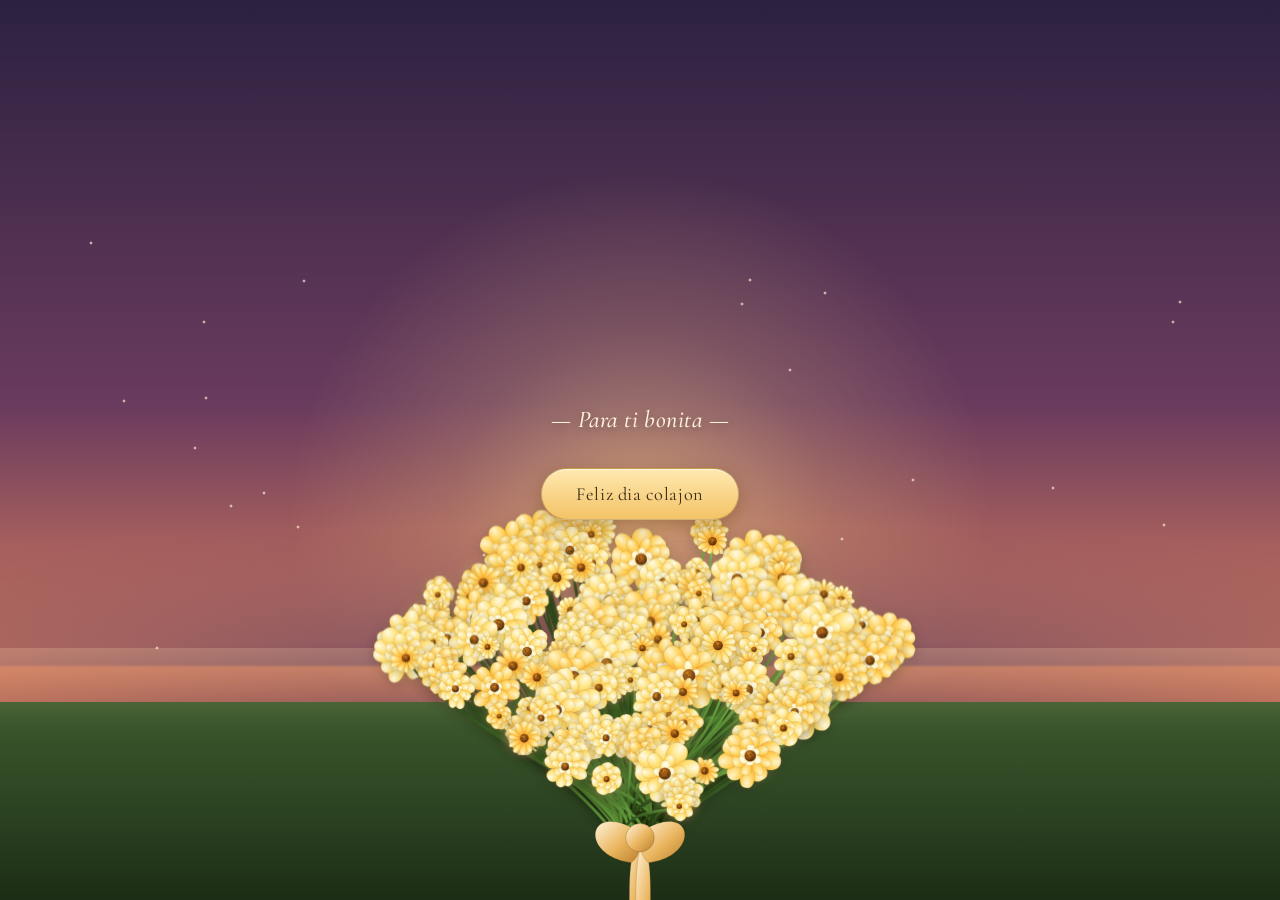
==== index.html @ 4f0868e4 "Renombrar archivo principal a index.html" ====
<!DOCTYPE html>
<html lang="es">
<head>
<meta charset="UTF-8">
<title>Un ramo para ti</title>
<meta name="viewport" content="width=device-width, initial-scale=1, viewport-fit=cover">
<link rel="preconnect" href="https://fonts.googleapis.com">
<link rel="preconnect" href="https://fonts.gstatic.com" crossorigin>
<link href="https://fonts.googleapis.com/css2?family=Dancing+Script:wght@600;700&family=Cormorant+Garamond:ital,wght@0,400;0,500;1,500&display=swap" rel="stylesheet">
<link rel="stylesheet" href="styles.css">
</head>
<body>

<div id="scene">
  <div class="sky"></div>
  <div class="sun-glow"></div>
  <div class="hills back"></div>
  <div class="hills front"></div>
  <div class="ground"></div>
  <div class="ground-mist"></div>

  <svg id="garden-svg" viewBox="0 0 1440 760" preserveAspectRatio="xMidYMax meet" aria-hidden="true">
    <defs>
      <radialGradient id="petalGradA" cx="50%" cy="15%" r="90%">
        <stop offset="0%" stop-color="#fffbe6"/>
        <stop offset="45%" stop-color="#ffe27a"/>
        <stop offset="78%" stop-color="#ffc247"/>
        <stop offset="100%" stop-color="#f2932c"/>
      </radialGradient>
      <radialGradient id="petalGradB" cx="50%" cy="15%" r="90%">
        <stop offset="0%" stop-color="#fff6d0"/>
        <stop offset="45%" stop-color="#ffd35c"/>
        <stop offset="80%" stop-color="#ffab30"/>
        <stop offset="100%" stop-color="#e8791a"/>
      </radialGradient>
      <radialGradient id="petalGradInner" cx="50%" cy="20%" r="90%">
        <stop offset="0%" stop-color="#fffef2"/>
        <stop offset="60%" stop-color="#fff0ab"/>
        <stop offset="100%" stop-color="#ffdb6e"/>
      </radialGradient>
      <radialGradient id="centerGrad" cx="40%" cy="35%" r="70%">
        <stop offset="0%" stop-color="#d98a1f"/>
        <stop offset="55%" stop-color="#8a4b12"/>
        <stop offset="100%" stop-color="#4a2a08"/>
      </radialGradient>
      <!-- Nuevos colores para dar variedad -->
      <radialGradient id="petalGradWhite" cx="50%" cy="15%" r="90%">
        <stop offset="0%" stop-color="#ffffff"/>
        <stop offset="70%" stop-color="#f2f2f2"/>
        <stop offset="100%" stop-color="#e0e0e0"/>
      </radialGradient>
      <radialGradient id="petalGradOrange" cx="50%" cy="15%" r="90%">
        <stop offset="0%" stop-color="#ffb347"/>
        <stop offset="60%" stop-color="#ff7b00"/>
        <stop offset="100%" stop-color="#cc5200"/>
      </radialGradient>
      <radialGradient id="petalGradAccent" cx="50%" cy="15%" r="90%">
        <stop offset="0%" stop-color="#ffe6eb"/>
        <stop offset="50%" stop-color="#ffb3c6"/>
        <stop offset="100%" stop-color="#ff809f"/>
      </radialGradient>
      <radialGradient id="centerGradLight" cx="40%" cy="35%" r="70%">
        <stop offset="0%" stop-color="#ffdf00"/>
        <stop offset="100%" stop-color="#d4af37"/>
      </radialGradient>
      <radialGradient id="glowGrad" cx="50%" cy="50%" r="50%">
        <stop offset="0%" stop-color="rgba(255,222,140,0.55)"/>
        <stop offset="100%" stop-color="rgba(255,222,140,0)"/>
      </radialGradient>
      <linearGradient id="stemGrad" x1="0" y1="0" x2="1" y2="0">
        <stop offset="0%" stop-color="#274016"/>
        <stop offset="55%" stop-color="#4b7a30"/>
        <stop offset="100%" stop-color="#6fae44"/>
      </linearGradient>
      <linearGradient id="leafGrad" x1="0" y1="1" x2="0" y2="0">
        <stop offset="0%" stop-color="#2c4a1c"/>
        <stop offset="100%" stop-color="#6fae44"/>
      </linearGradient>
      <linearGradient id="ribbonGrad" x1="0" y1="0" x2="1" y2="1">
        <stop offset="0%" stop-color="#fff3da"/>
        <stop offset="55%" stop-color="#eab55e"/>
        <stop offset="100%" stop-color="#b97f2e"/>
      </linearGradient>
      <filter id="softGlow" x="-100%" y="-100%" width="300%" height="300%">
        <feGaussianBlur stdDeviation="6"/>
      </filter>
    </defs>
    <g id="garden-root"></g>
  </svg>

  <div id="fireflies"></div>
  <div id="petals-fall"></div>
  <div id="sparkles"></div>
  <div class="surprise-flash" id="flash"></div>

  <div class="ui">
    <section id="view-flowers" class="view">
      <p class="hint">— Para ti bonita —</p>
      <button id="btn-open" class="btn">Feliz dia colajon</button>
    </section>

    <section id="view-note" class="view hidden">
      <div class="carta">
        <svg class="carta-flower" viewBox="-40 -60 80 90" aria-hidden="true">
          <use href="#deco-flower"/>
        </svg>
        <p class="texto-manuscrito">
            Aunque no pueda dártelas en persona, quise encontrar una manera de hacerlas. Porque, aunque haya cosas que no puedo darte, siempre voy a buscar la forma de hacerte sentir cuánto te amo bonita.
        </p>
        <button id="btn-back" class="btn-mini">← volver </button>
      </div>
    </section>
  </div>
</div>
<script src="script.js"></script>
</body>
</html>
---- styles.css ----
:root{
    --dusk-top:#2c2140;
    --dusk-mid:#6a3b5e;
    --dusk-low:#e8875c;
    --sun:#ffd98a;
    --ink:#3a2b1a;
    --paper:#fffaf1;
    --gold:#c9862c;
    box-sizing:border-box;
    padding-top:env(safe-area-inset-top,0px);
    padding-bottom:env(safe-area-inset-bottom,0px);
  }
  *{box-sizing:inherit;}
  html,body{
    height:100%;
    margin:0;
    background:var(--dusk-top);
    overflow:hidden;
    font-family:'Cormorant Garamond', serif;
  }
  html{scroll-padding-top:env(safe-area-inset-top,0px);}

  #scene{
    position:relative;
    width:100%;
    height:100%;
    min-height:100dvh;
    overflow:hidden;
    isolation:isolate;
  }

  /* ---------- Cielo y luz ---------- */
  .sky{
    position:absolute; inset:0;
    background:linear-gradient(180deg,
      var(--dusk-top) 0%,
      var(--dusk-mid) 45%,
      var(--dusk-low) 78%,
      #f7b46a 100%);
    opacity:0;
    animation:fadeIn 2.4s ease-out forwards;
  }
  @keyframes fadeIn{ to{opacity:1;} }
  .sun-glow{
    position:absolute;
    left:50%; top:58%;
    width:60vmax; height:60vmax;
    transform:translate(-50%,-50%);
    background:radial-gradient(circle, rgba(255,217,138,0.55) 0%, rgba(255,217,138,0.18) 35%, rgba(255,217,138,0) 65%);
    opacity:0;
    animation:fadeIn 3s ease-out 0.4s forwards;
    filter:blur(2px);
  }
  .hills{
    position:absolute; left:-5%; width:110%;
    opacity:0;
    animation:fadeIn 2.6s ease-out forwards;
  }
  .hills.back{
    bottom:26%; height:22%;
    background:radial-gradient(120% 100% at 50% 100%, #7a4f63 0%, transparent 70%);
    filter:blur(1px);
    animation-delay:.5s;
  }
  .hills.front{
    bottom:18%; height:16%;
    background:radial-gradient(120% 100% at 50% 100%, #5b3550 0%, transparent 70%);
    animation-delay:.8s;
  }

  /* ---------- Suelo ---------- */
  .ground{
    position:absolute; left:0; right:0; bottom:0; height:22%;
    background:linear-gradient(180deg, #3d5a2e 0%, #2a4020 60%, #1c2e15 100%);
    opacity:0;
    animation:fadeIn 2s ease-out .6s forwards;
  }
  .ground-mist{
    position:absolute; left:0; right:0; bottom:19%; height:9%;
    background:linear-gradient(180deg, rgba(255,220,170,.22), rgba(255,220,170,0));
    pointer-events:none;
  }

  /* ---------- Ramo SVG ---------- */
  #garden-svg{
    position:absolute; left:0; bottom:0; width:100%; height:84%;
    display:block;
    overflow:visible;
  }
  .flower-anchor{
    opacity:0;
    animation:growUp 1.4s cubic-bezier(.16,1,.3,1) forwards;
    animation-delay:var(--grow-delay,0s);
  }
  @keyframes growUp{
    0%{ transform:scale(0.02,0.02); opacity:0; }
    40%{ opacity:1; }
    100%{ transform:scale(1,1); opacity:1; }
  }
  .flower-sway{
    animation:sway var(--sway-dur,6s) ease-in-out var(--sway-delay,0s) infinite;
  }
  @keyframes sway{
    0%,100%{ transform:rotate(-1.2deg); }
    50%{ transform:rotate(1.2deg); }
  }
  .flower-head-breathe{
    animation:breathe var(--breathe-dur,7s) ease-in-out var(--breathe-delay,0s) infinite;
    transform-origin:center;
  }
  @keyframes breathe{
    0%,100%{ transform:scale(1); }
    50%{ transform:scale(1.04); }
  }
  .flower{
    filter: drop-shadow(0 3px 6px rgba(28, 14, 5, 0.22));
    opacity: 0.98;
  }
  .flower.layer1{ filter:blur(0.8px) brightness(0.9); opacity:.88; }
  .flower.layer2{ filter:blur(0.5px) brightness(0.95); opacity:.93; }
  .flower.layer3{ filter:blur(0.2px); opacity:.98; }
  .flower.layer4{ filter:drop-shadow(0 4px 6px rgba(32,15,4,0.22)); opacity:1; }
  .flower.layer5{ filter:drop-shadow(0 6px 12px rgba(32,15,4,0.32)); opacity:1; }

  .ribbon{ opacity:0; animation:fadeIn 1.2s ease-out 2.6s forwards; }

  /* Destello sorpresa */
  .surprise-flash{
    position:absolute; inset:0;
    background:radial-gradient(circle at 50% 60%, rgba(255,240,200,.55), rgba(255,240,200,0) 55%);
    opacity:0; pointer-events:none;
  }
  .surprise-flash.on{ animation:flash 2.6s ease-out forwards; }
  @keyframes flash{
    0%{opacity:0;} 25%{opacity:1;} 100%{opacity:0;}
  }

  /* ---------- Partículas ---------- */
  #fireflies, #petals-fall, #sparkles{ position:absolute; inset:0; pointer-events:none; }
  .firefly{
    position:absolute; width:5px; height:5px; border-radius:50%;
    background:#ffe9a8;
    box-shadow:0 0 6px 2px rgba(255,233,168,.9), 0 0 14px 6px rgba(255,200,120,.35);
    opacity:0;
    animation:fireflyMove var(--fdur,9s) ease-in-out var(--fdelay,0s) infinite;
  }
  @keyframes fireflyMove{
    0%{ transform:translate(0,0); opacity:0; }
    10%{ opacity:.9; }
    50%{ transform:translate(var(--fx,20px), var(--fy,-30px)); opacity:.5; }
    90%{ opacity:.9; }
    100%{ transform:translate(0,0); opacity:0; }
  }
  .falling-petal{
    position:absolute; top:-5%; width:10px; height:8px;
    background:linear-gradient(160deg,#ffe27a,#f2932c);
    border-radius:0% 100% 0% 100%/0% 100% 0% 100%;
    opacity:.85;
    animation:petalFall var(--pdur,14s) linear var(--pdelay,0s) infinite;
  }
  @keyframes petalFall{
    0%{ transform:translate(0,0) rotate(0deg); opacity:0; }
    8%{ opacity:.85; }
    100%{ transform:translate(var(--px,60px),115vh) rotate(300deg); opacity:.2; }
  }
  .sparkle{
    position:absolute; width:4px; height:4px;
    background:radial-gradient(circle, #fff6d8 0%, rgba(255,246,216,0) 70%);
    border-radius:50%;
    animation:twinkle var(--tdur,3.5s) ease-in-out var(--tdelay,0s) infinite;
  }
  @keyframes twinkle{
    0%,100%{ opacity:.15; transform:scale(.7); }
    50%{ opacity:1; transform:scale(1.4); }
  }

  /* ---------- Interfaz ---------- */
  .ui{ position:absolute; inset:0; display:flex; align-items:center; justify-content:center; z-index:5; }
  .view{ display:flex; flex-direction:column; align-items:center; text-align:center; transition:opacity .9s ease; padding:0 24px; }
  .view.hidden{ opacity:0; pointer-events:none; position:absolute; }

  .hint{
    font-family:'Cormorant Garamond', serif; font-style:italic; font-weight:500;
    font-size:clamp(1.1rem,2.6vw,1.5rem); color:#fff3df;
    text-shadow:0 2px 10px rgba(0,0,0,.35); letter-spacing:.02em;
    opacity:0; transform:translateY(10px);
    animation:riseIn 1.4s ease-out 3.4s forwards;
    margin-bottom:34px;
  }
  @keyframes riseIn{ to{ opacity:1; transform:translateY(0); } }

  .btn{
    font-family:'Cormorant Garamond', serif; font-size:1.15rem; letter-spacing:.03em;
    color:#3a2b1a; background:linear-gradient(180deg,#ffe9b0,#f3c366);
    border:1px solid rgba(122,75,18,.35); padding:14px 34px; border-radius:30px; cursor:pointer;
    box-shadow:0 6px 18px rgba(90,50,10,.35), inset 0 1px 0 rgba(255,255,255,.6);
    opacity:0; transform:translateY(10px);
    animation:riseIn 1.4s ease-out 4s forwards;
    transition:transform .35s ease, box-shadow .35s ease;
  }
  .btn:hover{ transform:translateY(-2px); box-shadow:0 10px 22px rgba(90,50,10,.4); }
  .btn:focus-visible{ outline:2px solid #fff3df; outline-offset:3px; }

  .carta{
    max-width:min(480px,86vw);
    background:linear-gradient(180deg,var(--paper),#fdf1da);
    border-radius:6px; padding:44px 34px 32px;
    box-shadow:0 20px 50px rgba(30,15,5,.45);
    position:relative;
  }
  .carta::before{
    content:""; position:absolute; inset:10px;
    border:1px solid rgba(180,130,50,.25); border-radius:3px; pointer-events:none;
  }
  .carta-flower{ width:56px; height:56px; margin:0 auto 14px; display:block; }
  .texto-manuscrito{
    font-family:'Dancing Script', cursive;
    font-size:clamp(1.4rem,3.4vw,1.9rem); line-height:1.5; color:var(--ink);
    margin:0 0 26px;
  }
  .btn-mini{
    font-family:'Cormorant Garamond', serif; font-style:italic; font-size:.95rem;
    color:var(--gold); background:none; border:none; cursor:pointer; padding:6px 10px;
  }

  @media (prefers-reduced-motion: reduce){
    .flower-anchor,.flower-sway,.flower-head-breathe,.firefly,.falling-petal,.sparkle,.hint,.btn,.sky,.hills,.ground,.ribbon{
      animation-duration:.01ms !important;
      animation-iteration-count:1 !important;
    }
  }
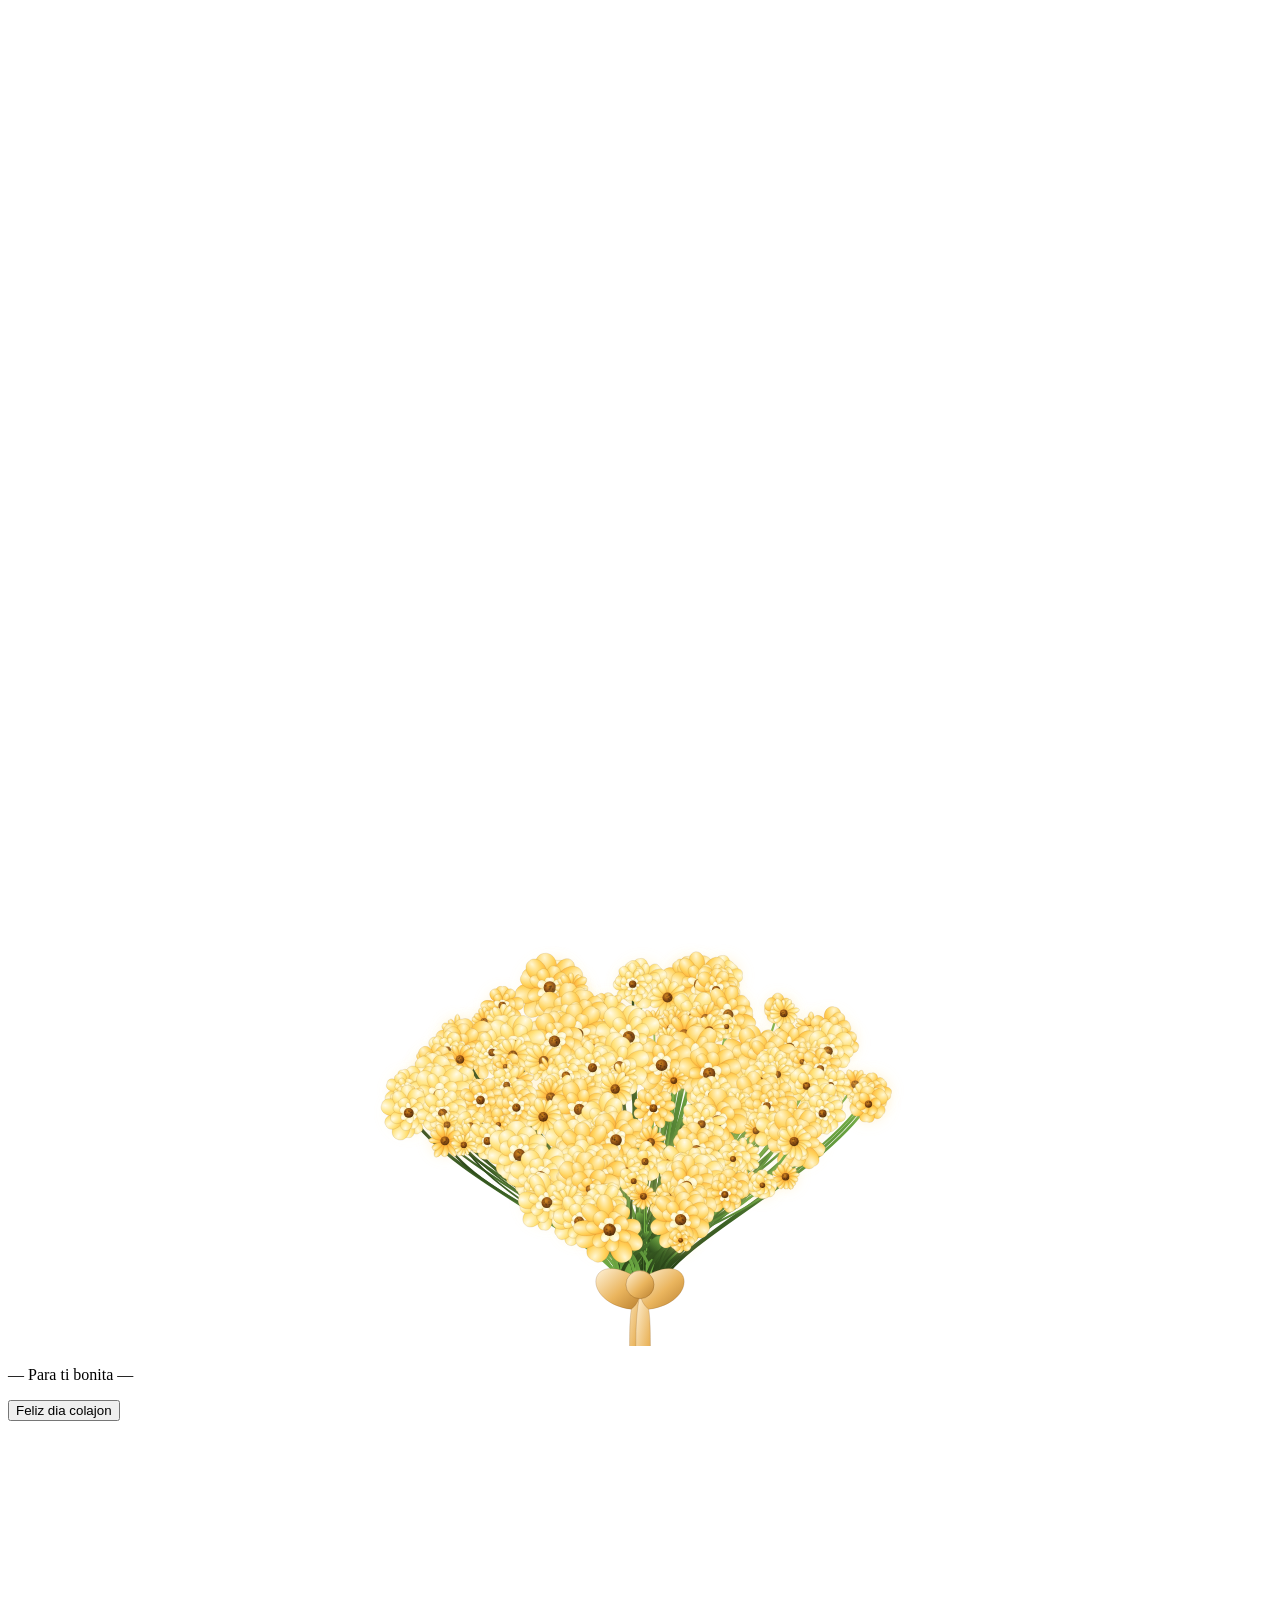
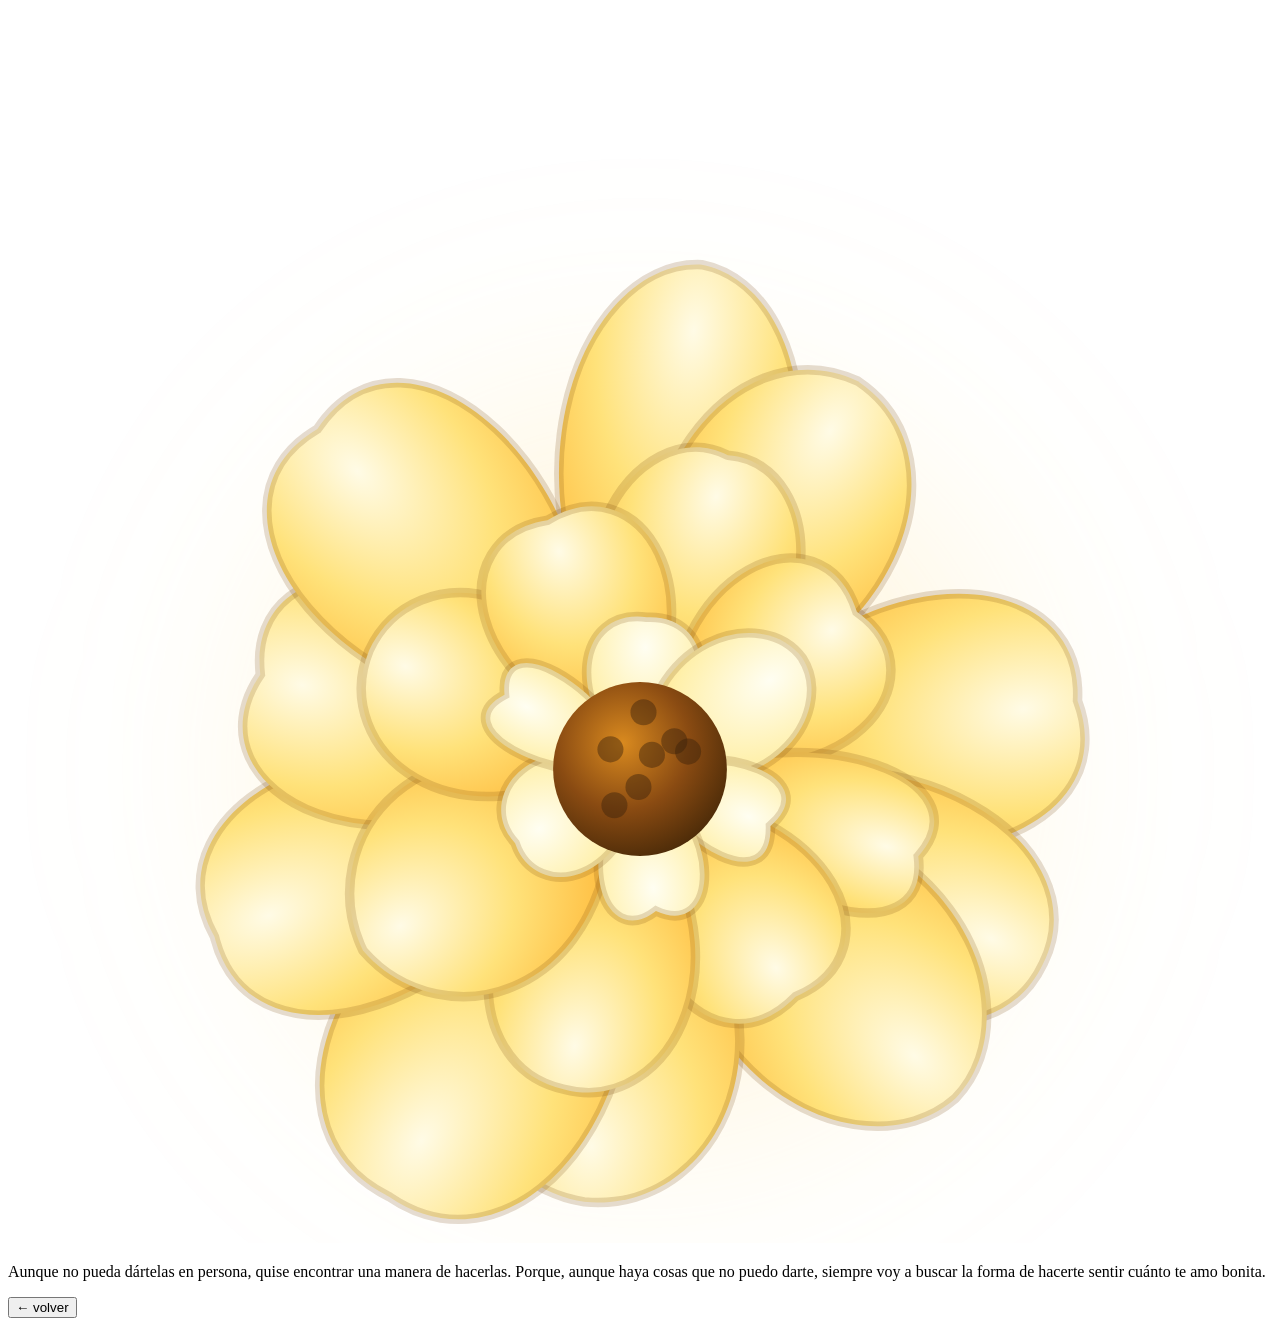
==== commit 3685d6a4: "responsive" ====
--- a/index.html
+++ b/index.html
@@ -2,8 +2,9 @@
 <html lang="es">
 <head>
 <meta charset="UTF-8">
-<title>Un ramo para ti</title>
+<title>KBPO</title>
 <meta name="viewport" content="width=device-width, initial-scale=1, viewport-fit=cover">
+<svg id="garden-svg" viewBox="0 0 1440 760" preserveAspectRatio="xMidYMax slice" aria-hidden="true">
 <link rel="preconnect" href="https://fonts.googleapis.com">
 <link rel="preconnect" href="https://fonts.gstatic.com" crossorigin>
 <link href="https://fonts.googleapis.com/css2?family=Dancing+Script:wght@600;700&family=Cormorant+Garamond:ital,wght@0,400;0,500;1,500&display=swap" rel="stylesheet">
--- a/styles.css
+++ b/styles.css
@@ -229,3 +229,36 @@
       animation-iteration-count:1 !important;
     }
   }
+
+  /* ---------- Ajustes Responsivos para Móvil ---------- */
+@media (max-width: 768px) {
+    /* Reducimos un poco la altura del lienzo SVG y lo anclamos más abajo */
+    #garden-svg {
+      height: 75%;
+      bottom: -2%;
+    }
+
+    /* Subimos los botones y textos hacia la parte superior de la pantalla */
+    .ui {
+      align-items: flex-start;
+      padding-top: 18vh;
+    }
+
+    /* Hacemos la carta más compacta para que respete el espacio de las flores */
+    .carta {
+      padding: 30px 24px 20px;
+      margin-top: 5vh;
+    }
+
+    /* Subimos el destello del sol para que acompañe a la nota */
+    .sun-glow {
+      top: 40%;
+      width: 90vmax;
+      height: 90vmax;
+    }
+
+    /* Ajustamos las montañas para que no se vean desproporcionadas */
+    .hills.back { bottom: 20%; height: 18%; }
+    .hills.front { bottom: 15%; height: 14%; }
+    .ground { height: 18%; }
+  }
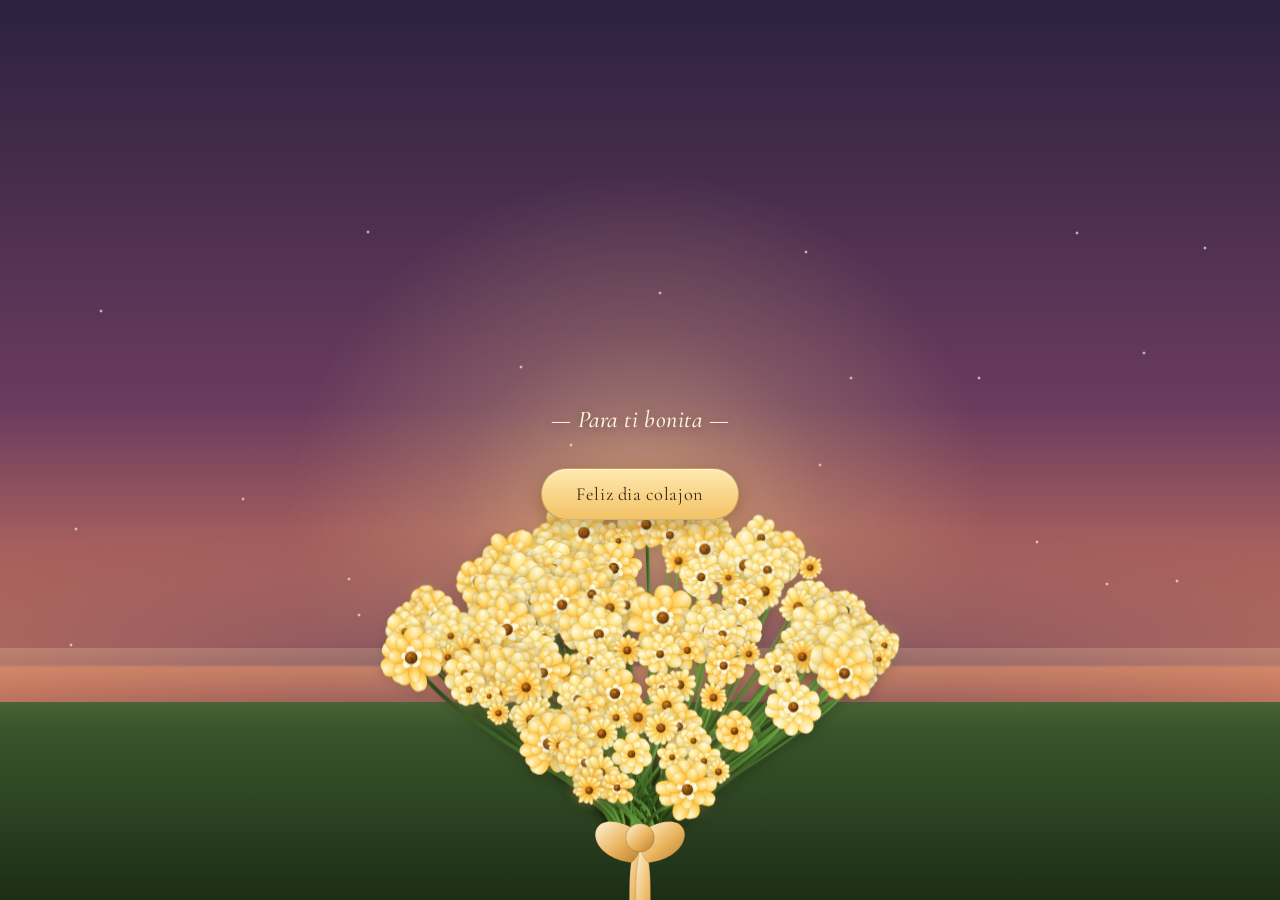
==== commit eede1dc4: "respons" ====
--- a/index.html
+++ b/index.html
@@ -4,7 +4,6 @@
 <meta charset="UTF-8">
 <title>KBPO</title>
 <meta name="viewport" content="width=device-width, initial-scale=1, viewport-fit=cover">
-<svg id="garden-svg" viewBox="0 0 1440 760" preserveAspectRatio="xMidYMax slice" aria-hidden="true">
 <link rel="preconnect" href="https://fonts.googleapis.com">
 <link rel="preconnect" href="https://fonts.gstatic.com" crossorigin>
 <link href="https://fonts.googleapis.com/css2?family=Dancing+Script:wght@600;700&family=Cormorant+Garamond:ital,wght@0,400;0,500;1,500&display=swap" rel="stylesheet">
@@ -20,6 +19,7 @@
   <div class="ground"></div>
   <div class="ground-mist"></div>
 
+  <!-- El meet es clave aquí junto con el CSS que ajustamos -->
   <svg id="garden-svg" viewBox="0 0 1440 760" preserveAspectRatio="xMidYMax meet" aria-hidden="true">
     <defs>
       <radialGradient id="petalGradA" cx="50%" cy="15%" r="90%">
@@ -43,26 +43,6 @@
         <stop offset="0%" stop-color="#d98a1f"/>
         <stop offset="55%" stop-color="#8a4b12"/>
         <stop offset="100%" stop-color="#4a2a08"/>
-      </radialGradient>
-      <!-- Nuevos colores para dar variedad -->
-      <radialGradient id="petalGradWhite" cx="50%" cy="15%" r="90%">
-        <stop offset="0%" stop-color="#ffffff"/>
-        <stop offset="70%" stop-color="#f2f2f2"/>
-        <stop offset="100%" stop-color="#e0e0e0"/>
-      </radialGradient>
-      <radialGradient id="petalGradOrange" cx="50%" cy="15%" r="90%">
-        <stop offset="0%" stop-color="#ffb347"/>
-        <stop offset="60%" stop-color="#ff7b00"/>
-        <stop offset="100%" stop-color="#cc5200"/>
-      </radialGradient>
-      <radialGradient id="petalGradAccent" cx="50%" cy="15%" r="90%">
-        <stop offset="0%" stop-color="#ffe6eb"/>
-        <stop offset="50%" stop-color="#ffb3c6"/>
-        <stop offset="100%" stop-color="#ff809f"/>
-      </radialGradient>
-      <radialGradient id="centerGradLight" cx="40%" cy="35%" r="70%">
-        <stop offset="0%" stop-color="#ffdf00"/>
-        <stop offset="100%" stop-color="#d4af37"/>
       </radialGradient>
       <radialGradient id="glowGrad" cx="50%" cy="50%" r="50%">
         <stop offset="0%" stop-color="rgba(255,222,140,0.55)"/>
@@ -108,11 +88,12 @@
         <p class="texto-manuscrito">
             Aunque no pueda dártelas en persona, quise encontrar una manera de hacerlas. Porque, aunque haya cosas que no puedo darte, siempre voy a buscar la forma de hacerte sentir cuánto te amo bonita.
         </p>
-        <button id="btn-back" class="btn-mini">← volver </button>
+        <button id="btn-back" class="btn-mini">← volver</button>
       </div>
     </section>
   </div>
 </div>
+
 <script src="script.js"></script>
 </body>
 </html>
--- a/styles.css
+++ b/styles.css
@@ -229,36 +229,33 @@
       animation-iteration-count:1 !important;
     }
   }
-
   /* ---------- Ajustes Responsivos para Móvil ---------- */
-@media (max-width: 768px) {
-    /* Reducimos un poco la altura del lienzo SVG y lo anclamos más abajo */
+  @media (max-width: 768px) {
+    /* Engañamos al navegador: Hacemos el lienzo casi 3 veces más ancho que el celular */
     #garden-svg {
-      height: 75%;
+      width: 260%;
+      left: -80%; /* Lo centramos matemáticamente: (260 - 100) / 2 = 80 */
+      height: 85%;
       bottom: -2%;
     }
 
-    /* Subimos los botones y textos hacia la parte superior de la pantalla */
+    /* Subimos la interfaz para que el súper ramo no tape el botón */
     .ui {
-      align-items: flex-start;
-      padding-top: 18vh;
-    }
-
-    /* Hacemos la carta más compacta para que respete el espacio de las flores */
+      align-items: center;
+      padding-top: 15vh;
+    }
+
+    /* Ajustamos la carta para que no se desborde */
     .carta {
-      padding: 30px 24px 20px;
+      width: 90%;
       margin-top: 5vh;
-    }
-
-    /* Subimos el destello del sol para que acompañe a la nota */
+      padding: 30px 20px 20px;
+    }
+
+    /* Subimos el sol un poco para que no quede detrás del ramo tan grande */
     .sun-glow {
-      top: 40%;
-      width: 90vmax;
-      height: 90vmax;
-    }
-
-    /* Ajustamos las montañas para que no se vean desproporcionadas */
-    .hills.back { bottom: 20%; height: 18%; }
-    .hills.front { bottom: 15%; height: 14%; }
-    .ground { height: 18%; }
-  }
+      top: 35%;
+      width: 100vmax;
+      height: 100vmax;
+    }
+  }
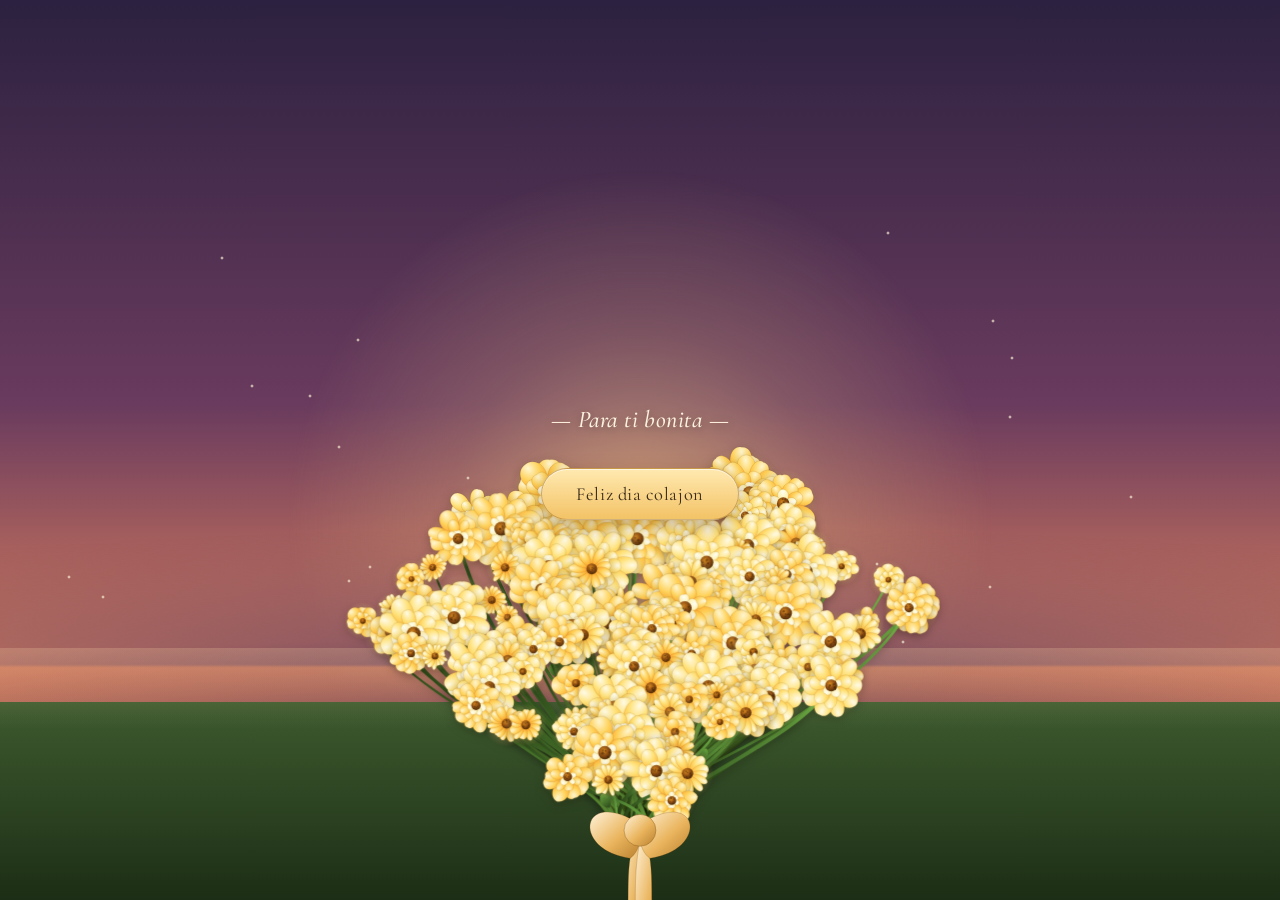
==== commit e19ca675: "ultima mejora" ====
--- a/index.html
+++ b/index.html
@@ -20,8 +20,7 @@
   <div class="ground-mist"></div>
 
   <!-- El meet es clave aquí junto con el CSS que ajustamos -->
-  <svg id="garden-svg" viewBox="0 0 1440 760" preserveAspectRatio="xMidYMax meet" aria-hidden="true">
-    <defs>
+  <svg id="garden-svg" viewBox="0 0 1440 760" preserveAspectRatio="xMidYMax slice" aria-hidden="true">   <defs>
       <radialGradient id="petalGradA" cx="50%" cy="15%" r="90%">
         <stop offset="0%" stop-color="#fffbe6"/>
         <stop offset="45%" stop-color="#ffe27a"/>
--- a/styles.css
+++ b/styles.css
@@ -1,261 +1,296 @@
-  :root{
-    --dusk-top:#2c2140;
-    --dusk-mid:#6a3b5e;
-    --dusk-low:#e8875c;
-    --sun:#ffd98a;
-    --ink:#3a2b1a;
-    --paper:#fffaf1;
-    --gold:#c9862c;
-    box-sizing:border-box;
-    padding-top:env(safe-area-inset-top,0px);
-    padding-bottom:env(safe-area-inset-bottom,0px);
-  }
-  *{box-sizing:inherit;}
-  html,body{
-    height:100%;
-    margin:0;
-    background:var(--dusk-top);
-    overflow:hidden;
-    font-family:'Cormorant Garamond', serif;
-  }
-  html{scroll-padding-top:env(safe-area-inset-top,0px);}
-
-  #scene{
-    position:relative;
-    width:100%;
-    height:100%;
-    min-height:100dvh;
-    overflow:hidden;
-    isolation:isolate;
-  }
-
-  /* ---------- Cielo y luz ---------- */
-  .sky{
-    position:absolute; inset:0;
-    background:linear-gradient(180deg,
-      var(--dusk-top) 0%,
-      var(--dusk-mid) 45%,
-      var(--dusk-low) 78%,
-      #f7b46a 100%);
-    opacity:0;
-    animation:fadeIn 2.4s ease-out forwards;
-  }
-  @keyframes fadeIn{ to{opacity:1;} }
-  .sun-glow{
-    position:absolute;
-    left:50%; top:58%;
-    width:60vmax; height:60vmax;
-    transform:translate(-50%,-50%);
-    background:radial-gradient(circle, rgba(255,217,138,0.55) 0%, rgba(255,217,138,0.18) 35%, rgba(255,217,138,0) 65%);
-    opacity:0;
-    animation:fadeIn 3s ease-out 0.4s forwards;
-    filter:blur(2px);
-  }
-  .hills{
-    position:absolute; left:-5%; width:110%;
-    opacity:0;
-    animation:fadeIn 2.6s ease-out forwards;
-  }
-  .hills.back{
-    bottom:26%; height:22%;
-    background:radial-gradient(120% 100% at 50% 100%, #7a4f63 0%, transparent 70%);
-    filter:blur(1px);
-    animation-delay:.5s;
-  }
-  .hills.front{
-    bottom:18%; height:16%;
-    background:radial-gradient(120% 100% at 50% 100%, #5b3550 0%, transparent 70%);
-    animation-delay:.8s;
-  }
-
-  /* ---------- Suelo ---------- */
-  .ground{
-    position:absolute; left:0; right:0; bottom:0; height:22%;
-    background:linear-gradient(180deg, #3d5a2e 0%, #2a4020 60%, #1c2e15 100%);
-    opacity:0;
-    animation:fadeIn 2s ease-out .6s forwards;
-  }
-  .ground-mist{
-    position:absolute; left:0; right:0; bottom:19%; height:9%;
-    background:linear-gradient(180deg, rgba(255,220,170,.22), rgba(255,220,170,0));
-    pointer-events:none;
-  }
-
-  /* ---------- Ramo SVG ---------- */
-  #garden-svg{
-    position:absolute; left:0; bottom:0; width:100%; height:84%;
-    display:block;
-    overflow:visible;
-  }
-  .flower-anchor{
-    opacity:0;
-    animation:growUp 1.4s cubic-bezier(.16,1,.3,1) forwards;
-    animation-delay:var(--grow-delay,0s);
-  }
-  @keyframes growUp{
-    0%{ transform:scale(0.02,0.02); opacity:0; }
-    40%{ opacity:1; }
-    100%{ transform:scale(1,1); opacity:1; }
-  }
-  .flower-sway{
-    animation:sway var(--sway-dur,6s) ease-in-out var(--sway-delay,0s) infinite;
-  }
-  @keyframes sway{
-    0%,100%{ transform:rotate(-1.2deg); }
-    50%{ transform:rotate(1.2deg); }
-  }
-  .flower-head-breathe{
-    animation:breathe var(--breathe-dur,7s) ease-in-out var(--breathe-delay,0s) infinite;
-    transform-origin:center;
-  }
-  @keyframes breathe{
-    0%,100%{ transform:scale(1); }
-    50%{ transform:scale(1.04); }
-  }
-  .flower{
-    filter: drop-shadow(0 3px 6px rgba(28, 14, 5, 0.22));
-    opacity: 0.98;
-  }
-  .flower.layer1{ filter:blur(0.8px) brightness(0.9); opacity:.88; }
-  .flower.layer2{ filter:blur(0.5px) brightness(0.95); opacity:.93; }
-  .flower.layer3{ filter:blur(0.2px); opacity:.98; }
-  .flower.layer4{ filter:drop-shadow(0 4px 6px rgba(32,15,4,0.22)); opacity:1; }
-  .flower.layer5{ filter:drop-shadow(0 6px 12px rgba(32,15,4,0.32)); opacity:1; }
-
-  .ribbon{ opacity:0; animation:fadeIn 1.2s ease-out 2.6s forwards; }
-
-  /* Destello sorpresa */
-  .surprise-flash{
-    position:absolute; inset:0;
-    background:radial-gradient(circle at 50% 60%, rgba(255,240,200,.55), rgba(255,240,200,0) 55%);
-    opacity:0; pointer-events:none;
-  }
-  .surprise-flash.on{ animation:flash 2.6s ease-out forwards; }
-  @keyframes flash{
-    0%{opacity:0;} 25%{opacity:1;} 100%{opacity:0;}
-  }
-
-  /* ---------- Partículas ---------- */
-  #fireflies, #petals-fall, #sparkles{ position:absolute; inset:0; pointer-events:none; }
-  .firefly{
-    position:absolute; width:5px; height:5px; border-radius:50%;
-    background:#ffe9a8;
-    box-shadow:0 0 6px 2px rgba(255,233,168,.9), 0 0 14px 6px rgba(255,200,120,.35);
-    opacity:0;
-    animation:fireflyMove var(--fdur,9s) ease-in-out var(--fdelay,0s) infinite;
-  }
-  @keyframes fireflyMove{
-    0%{ transform:translate(0,0); opacity:0; }
-    10%{ opacity:.9; }
-    50%{ transform:translate(var(--fx,20px), var(--fy,-30px)); opacity:.5; }
-    90%{ opacity:.9; }
-    100%{ transform:translate(0,0); opacity:0; }
-  }
-  .falling-petal{
-    position:absolute; top:-5%; width:10px; height:8px;
-    background:linear-gradient(160deg,#ffe27a,#f2932c);
-    border-radius:0% 100% 0% 100%/0% 100% 0% 100%;
-    opacity:.85;
-    animation:petalFall var(--pdur,14s) linear var(--pdelay,0s) infinite;
-  }
-  @keyframes petalFall{
-    0%{ transform:translate(0,0) rotate(0deg); opacity:0; }
-    8%{ opacity:.85; }
-    100%{ transform:translate(var(--px,60px),115vh) rotate(300deg); opacity:.2; }
-  }
-  .sparkle{
-    position:absolute; width:4px; height:4px;
-    background:radial-gradient(circle, #fff6d8 0%, rgba(255,246,216,0) 70%);
-    border-radius:50%;
-    animation:twinkle var(--tdur,3.5s) ease-in-out var(--tdelay,0s) infinite;
-  }
-  @keyframes twinkle{
-    0%,100%{ opacity:.15; transform:scale(.7); }
-    50%{ opacity:1; transform:scale(1.4); }
-  }
-
-  /* ---------- Interfaz ---------- */
-  .ui{ position:absolute; inset:0; display:flex; align-items:center; justify-content:center; z-index:5; }
-  .view{ display:flex; flex-direction:column; align-items:center; text-align:center; transition:opacity .9s ease; padding:0 24px; }
-  .view.hidden{ opacity:0; pointer-events:none; position:absolute; }
-
-  .hint{
-    font-family:'Cormorant Garamond', serif; font-style:italic; font-weight:500;
-    font-size:clamp(1.1rem,2.6vw,1.5rem); color:#fff3df;
-    text-shadow:0 2px 10px rgba(0,0,0,.35); letter-spacing:.02em;
-    opacity:0; transform:translateY(10px);
-    animation:riseIn 1.4s ease-out 3.4s forwards;
-    margin-bottom:34px;
-  }
-  @keyframes riseIn{ to{ opacity:1; transform:translateY(0); } }
-
-  .btn{
-    font-family:'Cormorant Garamond', serif; font-size:1.15rem; letter-spacing:.03em;
-    color:#3a2b1a; background:linear-gradient(180deg,#ffe9b0,#f3c366);
-    border:1px solid rgba(122,75,18,.35); padding:14px 34px; border-radius:30px; cursor:pointer;
-    box-shadow:0 6px 18px rgba(90,50,10,.35), inset 0 1px 0 rgba(255,255,255,.6);
-    opacity:0; transform:translateY(10px);
-    animation:riseIn 1.4s ease-out 4s forwards;
-    transition:transform .35s ease, box-shadow .35s ease;
-  }
-  .btn:hover{ transform:translateY(-2px); box-shadow:0 10px 22px rgba(90,50,10,.4); }
-  .btn:focus-visible{ outline:2px solid #fff3df; outline-offset:3px; }
-
-  .carta{
-    max-width:min(480px,86vw);
-    background:linear-gradient(180deg,var(--paper),#fdf1da);
-    border-radius:6px; padding:44px 34px 32px;
-    box-shadow:0 20px 50px rgba(30,15,5,.45);
-    position:relative;
-  }
-  .carta::before{
-    content:""; position:absolute; inset:10px;
-    border:1px solid rgba(180,130,50,.25); border-radius:3px; pointer-events:none;
-  }
-  .carta-flower{ width:56px; height:56px; margin:0 auto 14px; display:block; }
-  .texto-manuscrito{
-    font-family:'Dancing Script', cursive;
-    font-size:clamp(1.4rem,3.4vw,1.9rem); line-height:1.5; color:var(--ink);
-    margin:0 0 26px;
-  }
-  .btn-mini{
-    font-family:'Cormorant Garamond', serif; font-style:italic; font-size:.95rem;
-    color:var(--gold); background:none; border:none; cursor:pointer; padding:6px 10px;
-  }
-
-  @media (prefers-reduced-motion: reduce){
-    .flower-anchor,.flower-sway,.flower-head-breathe,.firefly,.falling-petal,.sparkle,.hint,.btn,.sky,.hills,.ground,.ribbon{
-      animation-duration:.01ms !important;
-      animation-iteration-count:1 !important;
-    }
-  }
-  /* ---------- Ajustes Responsivos para Móvil ---------- */
-  @media (max-width: 768px) {
-    /* Engañamos al navegador: Hacemos el lienzo casi 3 veces más ancho que el celular */
-    #garden-svg {
-      width: 260%;
-      left: -80%; /* Lo centramos matemáticamente: (260 - 100) / 2 = 80 */
-      height: 85%;
-      bottom: -2%;
-    }
-
-    /* Subimos la interfaz para que el súper ramo no tape el botón */
-    .ui {
-      align-items: center;
-      padding-top: 15vh;
-    }
-
-    /* Ajustamos la carta para que no se desborde */
-    .carta {
-      width: 90%;
-      margin-top: 5vh;
-      padding: 30px 20px 20px;
-    }
-
-    /* Subimos el sol un poco para que no quede detrás del ramo tan grande */
-    .sun-glow {
-      top: 35%;
-      width: 100vmax;
-      height: 100vmax;
-    }
-  }
+:root {
+  --dusk-top: #2c2140;
+  --dusk-mid: #6a3b5e;
+  --dusk-low: #e8875c;
+  --sun: #ffd98a;
+  --ink: #3a2b1a;
+  --paper: #fffaf1;
+  --gold: #c9862c;
+  box-sizing: border-box;
+  padding-top: env(safe-area-inset-top, 0px);
+  padding-bottom: env(safe-area-inset-bottom, 0px);
+}
+
+* {
+  box-sizing: inherit;
+}
+
+html, body {
+  height: 100%;
+  margin: 0;
+  background: var(--dusk-top);
+  overflow: hidden;
+  font-family: 'Cormorant Garamond', serif;
+}
+
+html {
+  scroll-padding-top: env(safe-area-inset-top, 0px);
+}
+
+#scene {
+  position: relative;
+  width: 100%;
+  height: 100%;
+  min-height: 100dvh;
+  overflow: hidden;
+  isolation: isolate;
+}
+
+/* ---------- Cielo y luz ---------- */
+.sky {
+  position: absolute; inset: 0;
+  background: linear-gradient(180deg,
+    var(--dusk-top) 0%,
+    var(--dusk-mid) 45%,
+    var(--dusk-low) 78%,
+    #f7b46a 100%);
+  opacity: 0;
+  animation: fadeIn 2.4s ease-out forwards;
+}
+
+@keyframes fadeIn {
+  to { opacity: 1; }
+}
+
+.sun-glow {
+  position: absolute;
+  left: 50%; top: 58%;
+  width: 60vmax; height: 60vmax;
+  transform: translate(-50%, -50%);
+  background: radial-gradient(circle, rgba(255,217,138,0.55) 0%, rgba(255,217,138,0.18) 35%, rgba(255,217,138,0) 65%);
+  opacity: 0;
+  animation: fadeIn 3s ease-out 0.4s forwards;
+  filter: blur(2px);
+}
+
+.hills {
+  position: absolute; left: -5%; width: 110%;
+  opacity: 0;
+  animation: fadeIn 2.6s ease-out forwards;
+}
+
+.hills.back {
+  bottom: 26%; height: 22%;
+  background: radial-gradient(120% 100% at 50% 100%, #7a4f63 0%, transparent 70%);
+  filter: blur(1px);
+  animation-delay: .5s;
+}
+
+.hills.front {
+  bottom: 18%; height: 16%;
+  background: radial-gradient(120% 100% at 50% 100%, #5b3550 0%, transparent 70%);
+  animation-delay: .8s;
+}
+
+/* ---------- Suelo ---------- */
+.ground {
+  position: absolute; left: 0; right: 0; bottom: 0; height: 22%;
+  background: linear-gradient(180deg, #3d5a2e 0%, #2a4020 60%, #1c2e15 100%);
+  opacity: 0;
+  animation: fadeIn 2s ease-out .6s forwards;
+}
+
+.ground-mist {
+  position: absolute; left: 0; right: 0; bottom: 19%; height: 9%;
+  background: linear-gradient(180deg, rgba(255,220,170,.22), rgba(255,220,170,0));
+  pointer-events: none;
+}
+
+/* ---------- Ramo SVG ---------- */
+#garden-svg {
+  position: absolute; left: 0; bottom: 0; width: 100%; height: 84%;
+  display: block;
+  overflow: visible;
+}
+
+.flower-anchor {
+  opacity: 0;
+  animation: growUp 1.4s cubic-bezier(.16,1,.3,1) forwards;
+  animation-delay: var(--grow-delay, 0s);
+}
+
+@keyframes growUp {
+  0% { transform: scale(0.02, 0.02); opacity: 0; }
+  40% { opacity: 1; }
+  100% { transform: scale(1, 1); opacity: 1; }
+}
+
+.flower-sway {
+  animation: sway var(--sway-dur, 6s) ease-in-out var(--sway-delay, 0s) infinite;
+}
+
+@keyframes sway {
+  0%, 100% { transform: rotate(-1.2deg); }
+  50% { transform: rotate(1.2deg); }
+}
+
+.flower-head-breathe {
+  animation: breathe var(--breathe-dur, 7s) ease-in-out var(--breathe-delay, 0s) infinite;
+}
+
+@keyframes breathe {
+  0%, 100% { transform: scale(1); }
+  50% { transform: scale(1.04); }
+}
+
+.flower {
+  filter: drop-shadow(0 3px 5px rgba(28, 14, 5, 0.25));
+  opacity: 0.98;
+}
+
+.ribbon {
+  opacity: 0;
+  animation: fadeIn 1.2s ease-out 2.6s forwards;
+}
+
+/* Destello sorpresa */
+.surprise-flash {
+  position: absolute; inset: 0;
+  background: radial-gradient(circle at 50% 60%, rgba(255,240,200,.55), rgba(255,240,200,0) 55%);
+  opacity: 0; pointer-events: none;
+}
+.surprise-flash.on { animation: flash 2.6s ease-out forwards; }
+
+@keyframes flash {
+  0% {opacity: 0;} 25% {opacity: 1;} 100% {opacity: 0;}
+}
+
+/* ---------- Partículas ---------- */
+#fireflies, #petals-fall, #sparkles { position: absolute; inset: 0; pointer-events: none; }
+
+.firefly {
+  position: absolute; width: 5px; height: 5px; border-radius: 50%;
+  background: #ffe9a8;
+  box-shadow: 0 0 6px 2px rgba(255,233,168,.9), 0 0 14px 6px rgba(255,200,120,.35);
+  opacity: 0;
+  animation: fireflyMove var(--fdur, 9s) ease-in-out var(--fdelay, 0s) infinite;
+}
+
+@keyframes fireflyMove {
+  0% { transform: translate(0,0); opacity: 0; }
+  10% { opacity: .9; }
+  50% { transform: translate(var(--fx, 20px), var(--fy, -30px)); opacity: .5; }
+  90% { opacity: .9; }
+  100% { transform: translate(0,0); opacity: 0; }
+}
+
+.falling-petal {
+  position: absolute; top: -5%; width: 10px; height: 8px;
+  background: linear-gradient(160deg, #ffe27a, #f2932c);
+  border-radius: 0% 100% 0% 100% / 0% 100% 0% 100%;
+  opacity: .85;
+  animation: petalFall var(--pdur, 14s) linear var(--pdelay, 0s) infinite;
+}
+
+@keyframes petalFall {
+  0% { transform: translate(0,0) rotate(0deg); opacity: 0; }
+  8% { opacity: .85; }
+  100% { transform: translate(var(--px, 60px), 115vh) rotate(300deg); opacity: .2; }
+}
+
+.sparkle {
+  position: absolute; width: 4px; height: 4px;
+  background: radial-gradient(circle, #fff6d8 0%, rgba(255,246,216,0) 70%);
+  border-radius: 50%;
+  animation: twinkle var(--tdur, 3.5s) ease-in-out var(--tdelay, 0s) infinite;
+}
+
+@keyframes twinkle {
+  0%, 100% { opacity: .15; transform: scale(.7); }
+  50% { opacity: 1; transform: scale(1.4); }
+}
+
+/* ---------- Interfaz ---------- */
+.ui { position: absolute; inset: 0; display: flex; align-items: center; justify-content: center; z-index: 5; }
+.view { display: flex; flex-direction: column; align-items: center; text-align: center; transition: opacity .9s ease; padding: 0 24px; }
+.view.hidden { opacity: 0; pointer-events: none; position: absolute; }
+
+.hint {
+  font-family: 'Cormorant Garamond', serif; font-style: italic; font-weight: 500;
+  font-size: clamp(1.1rem, 2.6vw, 1.5rem); color: #fff3df;
+  text-shadow: 0 2px 10px rgba(0,0,0,.35); letter-spacing: .02em;
+  opacity: 0; transform: translateY(10px);
+  animation: riseIn 1.4s ease-out 3.4s forwards;
+  margin-bottom: 34px;
+}
+
+@keyframes riseIn { to { opacity: 1; transform: translateY(0); } }
+
+.btn {
+  font-family: 'Cormorant Garamond', serif; font-size: 1.15rem; letter-spacing: .03em;
+  color: #3a2b1a; background: linear-gradient(180deg, #ffe9b0, #f3c366);
+  border: 1px solid rgba(122,75,18,.35); padding: 14px 34px; border-radius: 30px; cursor: pointer;
+  box-shadow: 0 6px 18px rgba(90,50,10,.35), inset 0 1px 0 rgba(255,255,255,.6);
+  opacity: 0; transform: translateY(10px);
+  animation: riseIn 1.4s ease-out 4s forwards;
+  transition: transform .35s ease, box-shadow .35s ease;
+}
+
+.btn:hover { transform: translateY(-2px); box-shadow: 0 10px 22px rgba(90,50,10,.4); }
+.btn:focus-visible { outline: 2px solid #fff3df; outline-offset: 3px; }
+
+.carta {
+  max-width: min(480px, 86vw);
+  background: linear-gradient(180deg, var(--paper), #fdf1da);
+  border-radius: 6px; padding: 44px 34px 32px;
+  box-shadow: 0 20px 50px rgba(30,15,5,.45);
+  position: relative;
+}
+
+.carta::before {
+  content: ""; position: absolute; inset: 10px;
+  border: 1px solid rgba(180,130,50,.25); border-radius: 3px; pointer-events: none;
+}
+
+.carta-flower { width: 56px; height: 56px; margin: 0 auto 14px; display: block; }
+
+.texto-manuscrito {
+  font-family: 'Dancing Script', cursive;
+  font-size: clamp(1.4rem, 3.4vw, 1.9rem); line-height: 1.5; color: var(--ink);
+  margin: 0 0 26px;
+}
+
+.btn-mini {
+  font-family: 'Cormorant Garamond', serif; font-style: italic; font-size: .95rem;
+  color: var(--gold); background: none; border: none; cursor: pointer; padding: 6px 10px;
+}
+
+@media (prefers-reduced-motion: reduce) {
+  .flower-anchor, .flower-sway, .flower-head-breathe, .firefly, .falling-petal, .sparkle, .hint, .btn, .sky, .hills, .ground, .ribbon {
+    animation-duration: .01ms !important;
+    animation-iteration-count: 1 !important;
+  }
+}
+/* ---------- Ajustes Responsivos Fluidos ---------- */
+@media (max-width: 768px) {
+  #garden-svg {
+    width: 100%;
+    left: 0;
+    height: 80%;
+  }
+
+  .ui {
+    align-items: center;
+    padding-top: 10vh;
+  }
+
+  .carta {
+    width: 92%;
+    margin-top: 2vh;
+    padding: 25px 20px 20px;
+  }
+
+  .sun-glow {
+    top: 30%;
+    width: 120vmax;
+    height: 120vmax;
+  }
+
+  /* Antilag dinámico para móviles */
+  .flower { filter: none !important; }
+  .flower-head-breathe { animation: none !important; }
+  .flower-sway {
+    animation: none !important;
+    transform: rotate(0deg) !important;
+  }
+}
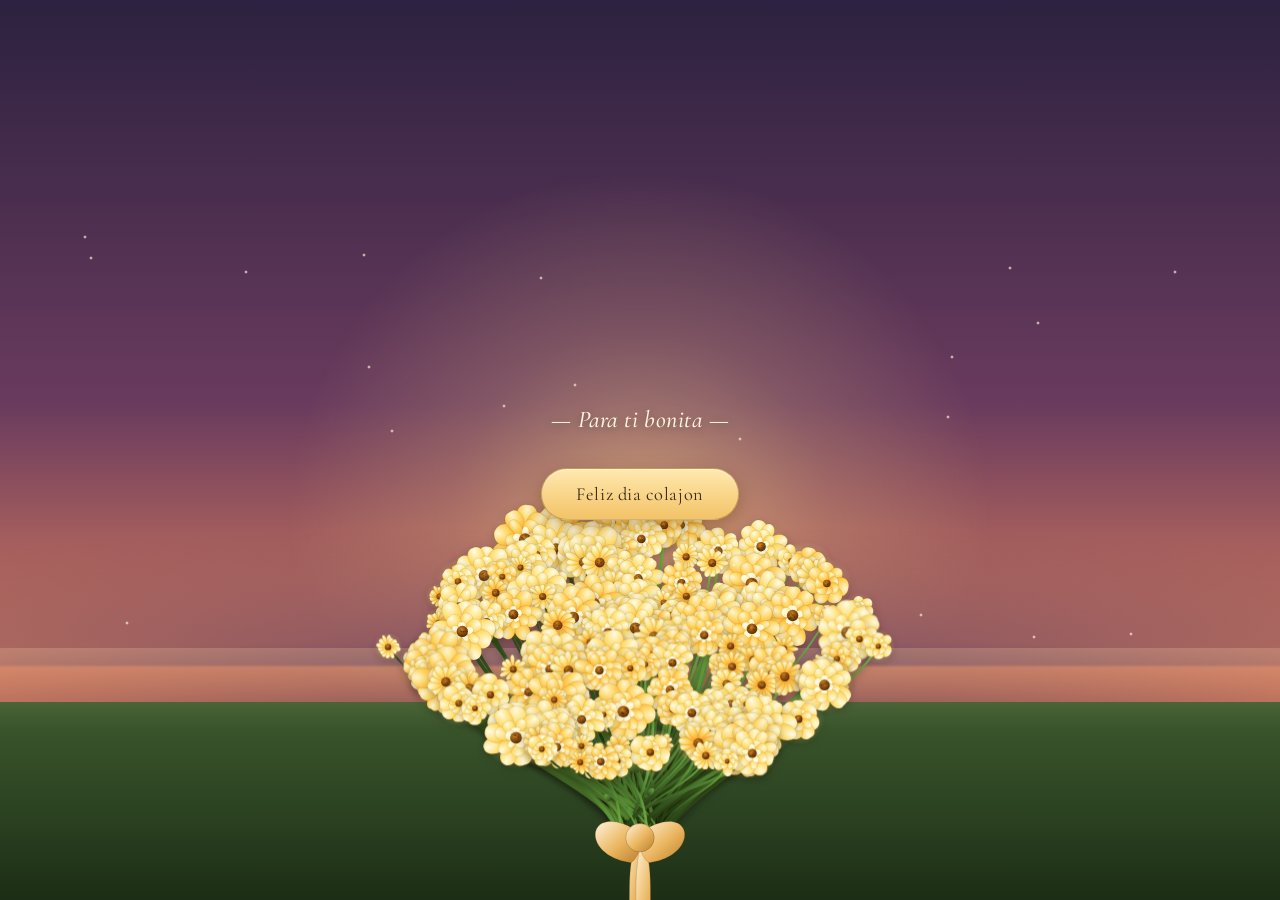
==== commit 78d12fab: "fin" ====
--- a/index.html
+++ b/index.html
@@ -20,8 +20,7 @@
   <div class="ground-mist"></div>
 
   <!-- El meet es clave aquí junto con el CSS que ajustamos -->
-  <svg id="garden-svg" viewBox="0 0 1440 760" preserveAspectRatio="xMidYMax slice" aria-hidden="true">   <defs>
-      <radialGradient id="petalGradA" cx="50%" cy="15%" r="90%">
+  <svg id="garden-svg" viewBox="0 0 1440 760" preserveAspectRatio="xMidYMax meet" aria-hidden="true">    <radialGradient id="petalGradA" cx="50%" cy="15%" r="90%">
         <stop offset="0%" stop-color="#fffbe6"/>
         <stop offset="45%" stop-color="#ffe27a"/>
         <stop offset="78%" stop-color="#ffc247"/>
--- a/styles.css
+++ b/styles.css
@@ -261,32 +261,34 @@
     animation-iteration-count: 1 !important;
   }
 }
-/* ---------- Ajustes Responsivos Fluidos ---------- */
+/* ---------- Ajustes Responsivos para Móvil ---------- */
 @media (max-width: 768px) {
+  /* Volvemos al enmarcado que sí llenaba la pantalla */
   #garden-svg {
-    width: 100%;
-    left: 0;
-    height: 80%;
+    width: 260%;
+    left: -80%;
+    height: 85%;
+    bottom: -2%;
   }
 
   .ui {
     align-items: center;
-    padding-top: 10vh;
+    padding-top: 15vh;
   }
 
   .carta {
-    width: 92%;
-    margin-top: 2vh;
-    padding: 25px 20px 20px;
+    width: 90%;
+    margin-top: 5vh;
+    padding: 30px 20px 20px;
   }
 
   .sun-glow {
-    top: 30%;
-    width: 120vmax;
-    height: 120vmax;
-  }
-
-  /* Antilag dinámico para móviles */
+    top: 35%;
+    width: 100vmax;
+    height: 100vmax;
+  }
+
+  /* === PARCHE DE RENDIMIENTO EXTREMO (ANTILAG) === */
   .flower { filter: none !important; }
   .flower-head-breathe { animation: none !important; }
   .flower-sway {
